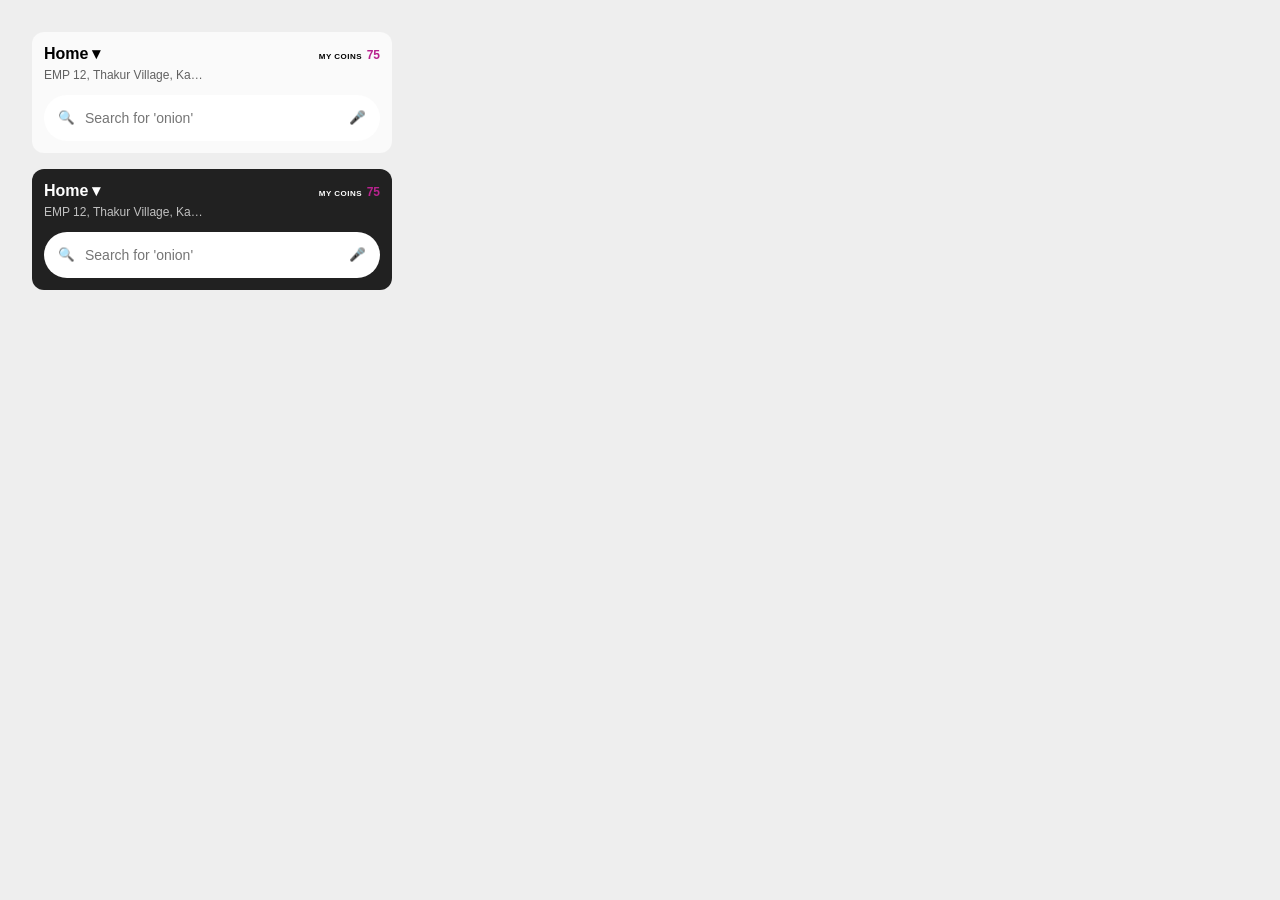
==== components/navigation-header/navigation-header.html @ d59b5b5f "Add base tokens and Navigation Header component Initial sync from the Nuclear v2.0 Figma file: color" ====
<!doctype html>
<html lang="en">
<head>
  <meta charset="utf-8" />
  <title>Navigation Header — Nuclear</title>
  <link rel="stylesheet" href="../../tokens.css" />
  <link rel="stylesheet" href="navigation-header.css" />
  <style>
    body { background: var(--bg-canvas); padding: 24px; display: flex; flex-direction: column; gap: 16px; font-family: var(--font-sans); }
    .frame { width: 360px; }
  </style>
</head>
<body>
  <div class="frame">
    <header class="nav-header" data-variant="light">
      <div class="nav-header__row">
        <button class="nav-header__greeting" aria-expanded="false">
          Home <span aria-hidden="true">▾</span>
        </button>
        <div class="nav-header__status" aria-label="Account status">
          <span class="overline-xsmall">My Coins</span>
          <span class="nav-header__coins">75</span>
        </div>
      </div>
      <p class="nav-header__address caption-large-regular">EMP 12, Thakur Village, Ka…</p>
      <form class="nav-header__search" role="search">
        <label for="nav-search-light" class="visually-hidden">Search</label>
        <button type="button" aria-label="Search">🔍</button>
        <input id="nav-search-light" class="body-large-regular" type="search" placeholder="Search for 'onion'" />
        <button type="button" aria-label="Voice search">🎤</button>
      </form>
    </header>
  </div>

  <div class="frame">
    <header class="nav-header" data-variant="dark">
      <div class="nav-header__row">
        <button class="nav-header__greeting" aria-expanded="false">
          Home <span aria-hidden="true">▾</span>
        </button>
        <div class="nav-header__status" aria-label="Account status">
          <span class="overline-xsmall">My Coins</span>
          <span class="nav-header__coins">75</span>
        </div>
      </div>
      <p class="nav-header__address caption-large-regular">EMP 12, Thakur Village, Ka…</p>
      <form class="nav-header__search" role="search">
        <label for="nav-search-dark" class="visually-hidden">Search</label>
        <button type="button" aria-label="Search">🔍</button>
        <input id="nav-search-dark" class="body-large-regular" type="search" placeholder="Search for 'onion'" />
        <button type="button" aria-label="Voice search">🎤</button>
      </form>
    </header>
  </div>
</body>
</html>
---- tokens.css ----
/* Nuclear — generated from tokens.json. Do not hand-edit; re-export from Figma (Nuclear v2.0). */

:root {
  /* Color */
  --brand-primary: #b8238e;
  --content-primary: #000000;
  --content-secondary: #616161;
  --content-faintest: #eeeeee;
  --content-on-color: #ffffff;
  --bg-surface: #ffffff;
  --bg-surface-subtle: #fafafa;
  --bg-canvas: #eeeeee;
  --bg-inverse: #212121;
  --border-default: #e0e0e0;
  --border-emphasis: #757575;
  --border-strongest: #212121;
  --nav-top-title: var(--content-primary);
  --nav-top-title-inverse: var(--content-on-color);

  /* Type */
  --font-sans: "Helvetica Neue", Helvetica, Arial, "Lato", sans-serif;

  /* Spacing */
  --space-2xs: 4px;
  --space-xs: 8px;
  --space-sm: 12px;
  --space-xl: 24px;

  /* Size */
  --icon-md: 24px;
}

/* Type styles */
.title-large-black {
  font-family: var(--font-sans);
  font-size: 16px;
  line-height: 20px;
  font-weight: 900;
}
.title-medium-black {
  font-family: var(--font-sans);
  font-size: 14px;
  line-height: 20px;
  font-weight: 900;
}
.body-large-regular {
  font-family: var(--font-sans);
  font-size: 16px;
  line-height: 24px;
  font-weight: 400;
}
.caption-large-regular {
  font-family: var(--font-sans);
  font-size: 12px;
  line-height: 16px;
  font-weight: 400;
}
.overline-xsmall {
  font-family: var(--font-sans);
  font-size: 8px;
  line-height: 10px;
  font-weight: 900;
  letter-spacing: 0.5px;
  text-transform: uppercase;
}
---- components/navigation-header/navigation-header.css ----
.nav-header {
  --bg: var(--bg-surface-subtle, #fafafa);
  --fg: var(--nav-top-title, #000);
  --fg-muted: var(--content-secondary, #616161);
  --search-bg: var(--bg-surface, #fff);
  background: var(--bg);
  color: var(--fg);
  padding: var(--space-sm, 12px);
  border-radius: 12px;
  font-family: var(--font-sans, "Helvetica Neue", Helvetica, Arial, sans-serif);
}

.nav-header[data-variant="dark"] {
  --bg: var(--bg-inverse, #212121);
  --fg: var(--nav-top-title-inverse, #fff);
  --fg-muted: rgb(255 255 255 / 72%);
}

.nav-header__row {
  display: flex;
  align-items: center;
  justify-content: space-between;
}

.nav-header__greeting {
  display: inline-flex;
  align-items: center;
  gap: var(--space-2xs, 4px);
  background: none;
  border: 0;
  padding: 0;
  font: inherit;
  font-size: 16px;
  font-weight: 900;
  color: inherit;
  cursor: pointer;
}

.nav-header__address {
  font-size: 12px;
  color: var(--fg-muted);
  margin-top: var(--space-2xs, 4px);
}

.nav-header__coins {
  font-size: 12px;
  font-weight: 900;
  color: var(--brand-primary, #b8238e);
}

.nav-header__search {
  display: flex;
  align-items: center;
  gap: var(--space-xs, 8px);
  background: var(--search-bg);
  border-radius: 999px;
  padding: 10px 14px;
  margin-top: var(--space-sm, 12px);
}

.nav-header__search input {
  border: 0;
  outline: 0;
  background: none;
  flex: 1;
  font-size: 14px;
  font-family: inherit;
}

.nav-header__search button {
  background: none;
  border: 0;
  padding: 0;
  cursor: pointer;
  line-height: 1;
}

.visually-hidden {
  position: absolute;
  width: 1px;
  height: 1px;
  padding: 0;
  margin: -1px;
  overflow: hidden;
  clip: rect(0, 0, 0, 0);
  white-space: nowrap;
  border: 0;
}
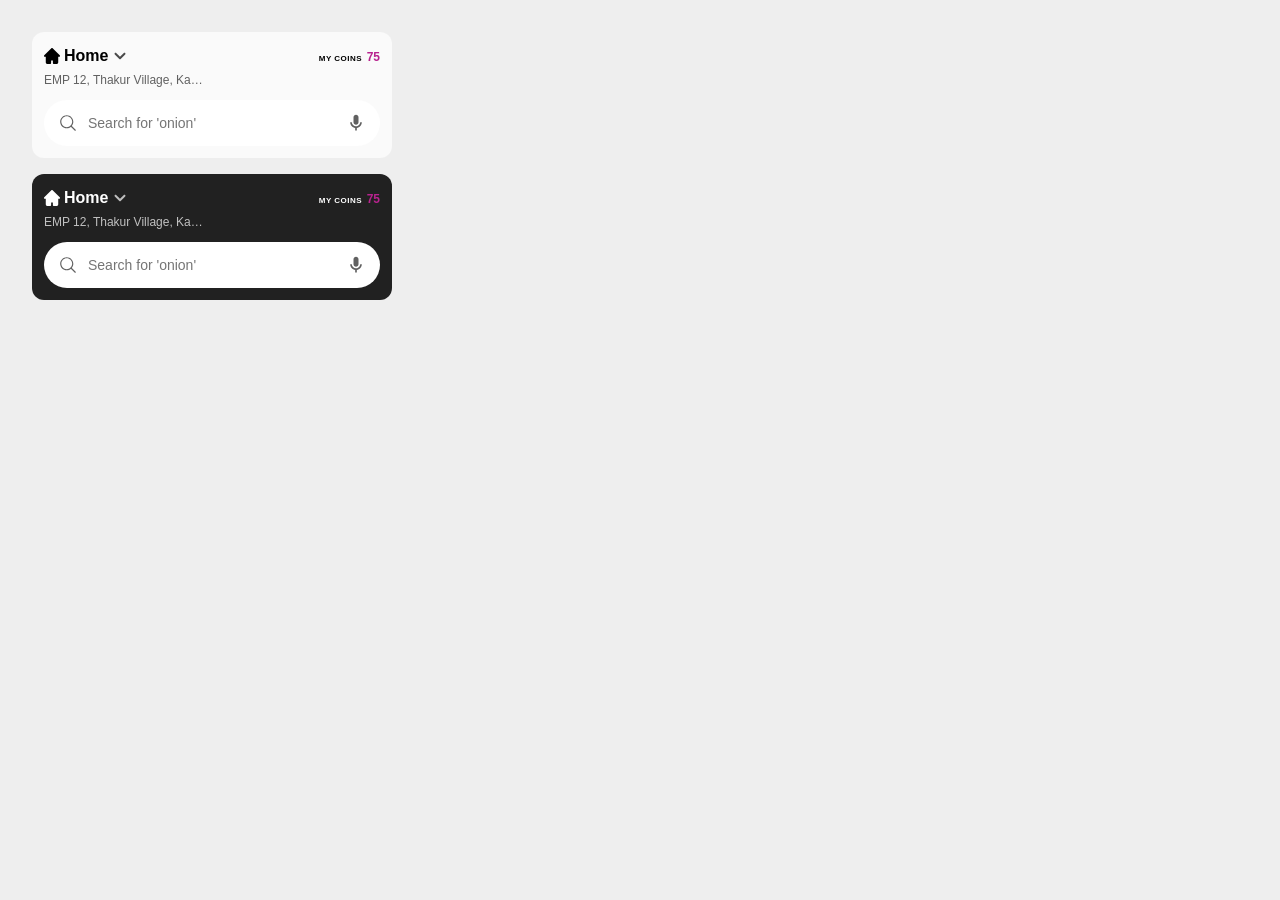
==== commit 8c255309: "Replace placeholder icons with real Nuclear v2.0 icon exports Swap the emoji stand-ins (home, chevro" ====
--- a/components/navigation-header/navigation-header.html
+++ b/components/navigation-header/navigation-header.html
@@ -15,7 +15,9 @@
     <header class="nav-header" data-variant="light">
       <div class="nav-header__row">
         <button class="nav-header__greeting" aria-expanded="false">
-          Home <span aria-hidden="true">▾</span>
+          <svg viewBox="0 0 16 16" fill="none" aria-hidden="true"><path fill-rule="evenodd" clip-rule="evenodd" d="M7.3707 0.260258C7.53762 0.0936147 7.76398 0 8 0C8.23602 0 8.46239 0.0936147 8.6293 0.260258L13.9699 5.59365L15.7501 7.37145C15.9123 7.5391 16.002 7.76364 16 7.99671C15.9979 8.22977 15.9043 8.45272 15.7393 8.61753C15.5743 8.78234 15.351 8.87582 15.1176 8.87785C14.8842 8.87987 14.6594 8.79028 14.4915 8.62836L14.2307 8.36791V14.2222C14.2307 14.6937 14.0432 15.1459 13.7093 15.4793C13.3755 15.8127 12.9227 16 12.4505 16H9.78021C9.54414 16 9.31774 15.9063 9.15081 15.7396C8.98388 15.5729 8.89011 15.3469 8.89011 15.1111V12.4444H7.1099V15.1111C7.1099 15.3469 7.01612 15.5729 6.84919 15.7396C6.68226 15.9063 6.45586 16 6.21979 16H3.54948C3.07734 16 2.62454 15.8127 2.29068 15.4793C1.95683 15.1459 1.76927 14.6937 1.76927 14.2222V8.36791L1.50847 8.62836C1.34059 8.79028 1.11575 8.87987 0.88237 8.87785C0.648987 8.87582 0.425738 8.78234 0.260706 8.61753C0.095673 8.45272 0.00206168 8.22977 3.36483e-05 7.99671C-0.00199438 7.76364 0.0877231 7.5391 0.249863 7.37145L2.03007 5.59365L7.3707 0.260258Z" fill="currentColor"/></svg>
+          Home
+          <svg class="chevron" viewBox="0 0 24 24" fill="none" aria-hidden="true"><path fill-rule="evenodd" clip-rule="evenodd" d="M17.2071 9.04289C16.8166 8.65237 16.1834 8.65237 15.7929 9.04289L12 12.8358L8.20711 9.04289C7.81658 8.65237 7.18342 8.65237 6.79289 9.04289C6.40237 9.43342 6.40237 10.0666 6.79289 10.4571L11.2929 14.9571C11.6834 15.3476 12.3166 15.3476 12.7071 14.9571L17.2071 10.4571C17.5976 10.0666 17.5976 9.43342 17.2071 9.04289Z" fill="currentColor"/></svg>
         </button>
         <div class="nav-header__status" aria-label="Account status">
           <span class="overline-xsmall">My Coins</span>
@@ -25,9 +27,13 @@
       <p class="nav-header__address caption-large-regular">EMP 12, Thakur Village, Ka…</p>
       <form class="nav-header__search" role="search">
         <label for="nav-search-light" class="visually-hidden">Search</label>
-        <button type="button" aria-label="Search">🔍</button>
+        <button type="button" aria-label="Search">
+          <svg viewBox="0 0 24 24" fill="none" aria-hidden="true"><path fill-rule="evenodd" clip-rule="evenodd" d="M10.4896 4.0004C14.0733 4.00061 16.9779 6.90598 16.9779 10.4897C16.9777 14.0732 14.0731 16.9777 10.4896 16.9779C6.90595 16.9779 4.00058 14.0733 4.00037 10.4897C4.00037 6.90585 6.90582 4.0004 10.4896 4.0004ZM16.528 15.566C17.6826 14.1941 18.3782 12.4231 18.3783 10.4897C18.3783 6.13278 14.8465 2.60022 10.4896 2.60001C6.13262 2.60001 2.59998 6.13265 2.59998 10.4897C2.60019 14.8465 6.13275 18.3783 10.4896 18.3783C12.4231 18.3782 14.194 17.6826 15.566 16.528C15.5945 16.575 15.6291 16.6194 15.6697 16.66L20.2107 21.2C20.4841 21.4733 20.9266 21.4733 21.2 21.2C21.4733 20.9267 21.4733 20.4841 21.2 20.2107L16.6599 15.6697C16.6193 15.6291 16.575 15.5946 16.528 15.566Z" fill="currentColor"/></svg>
+        </button>
         <input id="nav-search-light" class="body-large-regular" type="search" placeholder="Search for 'onion'" />
-        <button type="button" aria-label="Voice search">🎤</button>
+        <button type="button" aria-label="Voice search">
+          <svg viewBox="0 0 24 24" fill="none" aria-hidden="true"><path d="M12 2C12.7956 2 13.5587 2.31607 14.1213 2.87868C14.6839 3.44129 15 4.20435 15 5V11C15 11.7956 14.6839 12.5587 14.1213 13.1213C13.5587 13.6839 12.7956 14 12 14C11.2044 14 10.4413 13.6839 9.87868 13.1213C9.31607 12.5587 9 11.7956 9 11V5C9 4.20435 9.31607 3.44129 9.87868 2.87868C10.4413 2.31607 11.2044 2 12 2ZM19 11C19 14.53 16.39 17.44 13 17.93V21H11V17.93C7.61 17.44 5 14.53 5 11H7C7 12.3261 7.52678 13.5979 8.46447 14.5355C9.40215 15.4732 10.6739 16 12 16C13.3261 16 14.5979 15.4732 15.5355 14.5355C16.4732 13.5979 17 12.3261 17 11H19Z" fill="currentColor"/></svg>
+        </button>
       </form>
     </header>
   </div>
@@ -36,7 +42,9 @@
     <header class="nav-header" data-variant="dark">
       <div class="nav-header__row">
         <button class="nav-header__greeting" aria-expanded="false">
-          Home <span aria-hidden="true">▾</span>
+          <svg viewBox="0 0 16 16" fill="none" aria-hidden="true"><path fill-rule="evenodd" clip-rule="evenodd" d="M7.3707 0.260258C7.53762 0.0936147 7.76398 0 8 0C8.23602 0 8.46239 0.0936147 8.6293 0.260258L13.9699 5.59365L15.7501 7.37145C15.9123 7.5391 16.002 7.76364 16 7.99671C15.9979 8.22977 15.9043 8.45272 15.7393 8.61753C15.5743 8.78234 15.351 8.87582 15.1176 8.87785C14.8842 8.87987 14.6594 8.79028 14.4915 8.62836L14.2307 8.36791V14.2222C14.2307 14.6937 14.0432 15.1459 13.7093 15.4793C13.3755 15.8127 12.9227 16 12.4505 16H9.78021C9.54414 16 9.31774 15.9063 9.15081 15.7396C8.98388 15.5729 8.89011 15.3469 8.89011 15.1111V12.4444H7.1099V15.1111C7.1099 15.3469 7.01612 15.5729 6.84919 15.7396C6.68226 15.9063 6.45586 16 6.21979 16H3.54948C3.07734 16 2.62454 15.8127 2.29068 15.4793C1.95683 15.1459 1.76927 14.6937 1.76927 14.2222V8.36791L1.50847 8.62836C1.34059 8.79028 1.11575 8.87987 0.88237 8.87785C0.648987 8.87582 0.425738 8.78234 0.260706 8.61753C0.095673 8.45272 0.00206168 8.22977 3.36483e-05 7.99671C-0.00199438 7.76364 0.0877231 7.5391 0.249863 7.37145L2.03007 5.59365L7.3707 0.260258Z" fill="currentColor"/></svg>
+          Home
+          <svg class="chevron" viewBox="0 0 24 24" fill="none" aria-hidden="true"><path fill-rule="evenodd" clip-rule="evenodd" d="M17.2071 9.04289C16.8166 8.65237 16.1834 8.65237 15.7929 9.04289L12 12.8358L8.20711 9.04289C7.81658 8.65237 7.18342 8.65237 6.79289 9.04289C6.40237 9.43342 6.40237 10.0666 6.79289 10.4571L11.2929 14.9571C11.6834 15.3476 12.3166 15.3476 12.7071 14.9571L17.2071 10.4571C17.5976 10.0666 17.5976 9.43342 17.2071 9.04289Z" fill="currentColor"/></svg>
         </button>
         <div class="nav-header__status" aria-label="Account status">
           <span class="overline-xsmall">My Coins</span>
@@ -46,9 +54,13 @@
       <p class="nav-header__address caption-large-regular">EMP 12, Thakur Village, Ka…</p>
       <form class="nav-header__search" role="search">
         <label for="nav-search-dark" class="visually-hidden">Search</label>
-        <button type="button" aria-label="Search">🔍</button>
+        <button type="button" aria-label="Search">
+          <svg viewBox="0 0 24 24" fill="none" aria-hidden="true"><path fill-rule="evenodd" clip-rule="evenodd" d="M10.4896 4.0004C14.0733 4.00061 16.9779 6.90598 16.9779 10.4897C16.9777 14.0732 14.0731 16.9777 10.4896 16.9779C6.90595 16.9779 4.00058 14.0733 4.00037 10.4897C4.00037 6.90585 6.90582 4.0004 10.4896 4.0004ZM16.528 15.566C17.6826 14.1941 18.3782 12.4231 18.3783 10.4897C18.3783 6.13278 14.8465 2.60022 10.4896 2.60001C6.13262 2.60001 2.59998 6.13265 2.59998 10.4897C2.60019 14.8465 6.13275 18.3783 10.4896 18.3783C12.4231 18.3782 14.194 17.6826 15.566 16.528C15.5945 16.575 15.6291 16.6194 15.6697 16.66L20.2107 21.2C20.4841 21.4733 20.9266 21.4733 21.2 21.2C21.4733 20.9267 21.4733 20.4841 21.2 20.2107L16.6599 15.6697C16.6193 15.6291 16.575 15.5946 16.528 15.566Z" fill="currentColor"/></svg>
+        </button>
         <input id="nav-search-dark" class="body-large-regular" type="search" placeholder="Search for 'onion'" />
-        <button type="button" aria-label="Voice search">🎤</button>
+        <button type="button" aria-label="Voice search">
+          <svg viewBox="0 0 24 24" fill="none" aria-hidden="true"><path d="M12 2C12.7956 2 13.5587 2.31607 14.1213 2.87868C14.6839 3.44129 15 4.20435 15 5V11C15 11.7956 14.6839 12.5587 14.1213 13.1213C13.5587 13.6839 12.7956 14 12 14C11.2044 14 10.4413 13.6839 9.87868 13.1213C9.31607 12.5587 9 11.7956 9 11V5C9 4.20435 9.31607 3.44129 9.87868 2.87868C10.4413 2.31607 11.2044 2 12 2ZM19 11C19 14.53 16.39 17.44 13 17.93V21H11V17.93C7.61 17.44 5 14.53 5 11H7C7 12.3261 7.52678 13.5979 8.46447 14.5355C9.40215 15.4732 10.6739 16 12 16C13.3261 16 14.5979 15.4732 15.5355 14.5355C16.4732 13.5979 17 12.3261 17 11H19Z" fill="currentColor"/></svg>
+        </button>
       </form>
     </header>
   </div>
--- a/components/navigation-header/navigation-header.css
+++ b/components/navigation-header/navigation-header.css
@@ -34,6 +34,19 @@
   font-weight: 900;
   color: inherit;
   cursor: pointer;
+}
+
+.nav-header__greeting svg {
+  width: 16px;
+  height: 16px;
+  flex: none;
+}
+
+.nav-header__greeting svg.chevron {
+  width: 24px;
+  height: 24px;
+  opacity: 0.7;
+  margin-left: -4px;
 }
 
 .nav-header__address {
@@ -73,6 +86,14 @@
   padding: 0;
   cursor: pointer;
   line-height: 1;
+  color: var(--content-secondary, #616161);
+  flex: none;
+}
+
+.nav-header__search svg {
+  width: 20px;
+  height: 20px;
+  display: block;
 }
 
 .visually-hidden {
